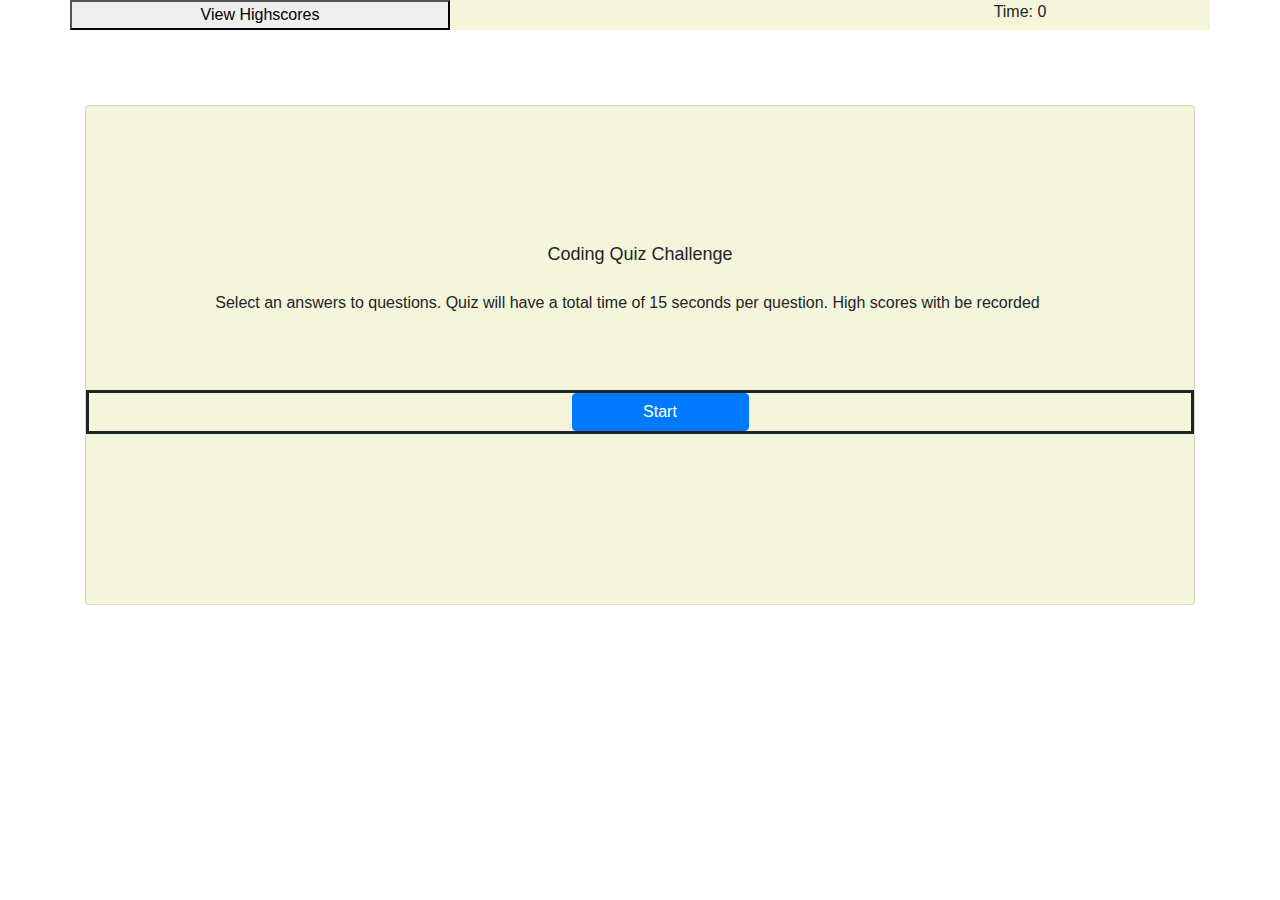
==== index.html @ 80893be7 "first commit some bugs" ====
<!DOCTYPE html>
<html lang="en">
  <head>
    <meta charset="UTF-8" />
    <meta name="viewport" content="width=device-width, initial-scale=1.0" />
    <meta http-equiv="X-UA-Compatible" content="ie=edge" />
    <title>Coding Quiz</title>

    <link rel="stylesheet" href="https://stackpath.bootstrapcdn.com/bootstrap/4.3.1/css/bootstrap.min.css" integrity="sha384-ggOyR0iXCbMQv3Xipma34MD+dH/1fQ784/j6cY/iJTQUOhcWr7x9JvoRxT2MZw1T" crossorigin="anonymous">
    <link rel="stylesheet" href="style.css" />
  </head>
  <body>
    <div class="container">
        <div class="row topofpage text-center">
          <button class="col-xs-12 col-md-4" href="highscores.html">
            View Highscores
          </button>
          <div class="col-xs-12 col-md-4">

          </div>
          <div class="col-xs-12 col-md-4" id= "timer">
            Time: 0 
          </div>
        </div>

        <div class= "padding"> </div>

        <div class="card text-center justify-content-center" id="mainbox">
            <div class="box-body">
                <h1 id="title">Coding Quiz Challenge</h1>
                <p class="textpadding" id="info">Select an answers to questions. Quiz will have a total time of 15 seconds per question. High scores with be recorded</p>
            </div>

            
          
            <div>
              <ul id="choices">
                <li><input class="btn btn-primary col-2" id="startbutton" type="submit" value="Start"></li>
              </ul>
            </div>

            <div>
              <P id ="grade"></P>
            </div>
  
        </div>
  </body>


  <script src="https://code.jquery.com/jquery-3.3.1.slim.min.js" integrity="sha384-q8i/X+965DzO0rT7abK41JStQIAqVgRVzpbzo5smXKp4YfRvH+8abtTE1Pi6jizo" crossorigin="anonymous"></script>
  <script src="https://cdnjs.cloudflare.com/ajax/libs/popper.js/1.14.7/umd/popper.min.js" integrity="sha384-UO2eT0CpHqdSJQ6hJty5KVphtPhzWj9WO1clHTMGa3JDZwrnQq4sF86dIHNDz0W1" crossorigin="anonymous"></script>
  <script src="https://stackpath.bootstrapcdn.com/bootstrap/4.3.1/js/bootstrap.min.js" integrity="sha384-JjSmVgyd0p3pXB1rRibZUAYoIIy6OrQ6VrjIEaFf/nJGzIxFDsf4x0xIM+B07jRM" crossorigin="anonymous"></script>

  <script src="script.js"></script>
</html>
---- style.css ----
.topofpage{
    background-color: beige;
}

.padding{
    margin:  25px 50px 75px 100px;
}

.textpadding{
    margin:  25px 50px 75px 25px;
}
.choicebuttons{
    margin-bottom: 25px;
}

#choice {
    

}


#mainbox{
    height: 500px;
    background-color: beige;
}

#title{
    font-size: large;
}

#answers{
    border-style: solid;
}

#choices{
    border-style: solid;
    list-style: none;
}

.choicebuttons{
    margin-bottom: 25px;
}
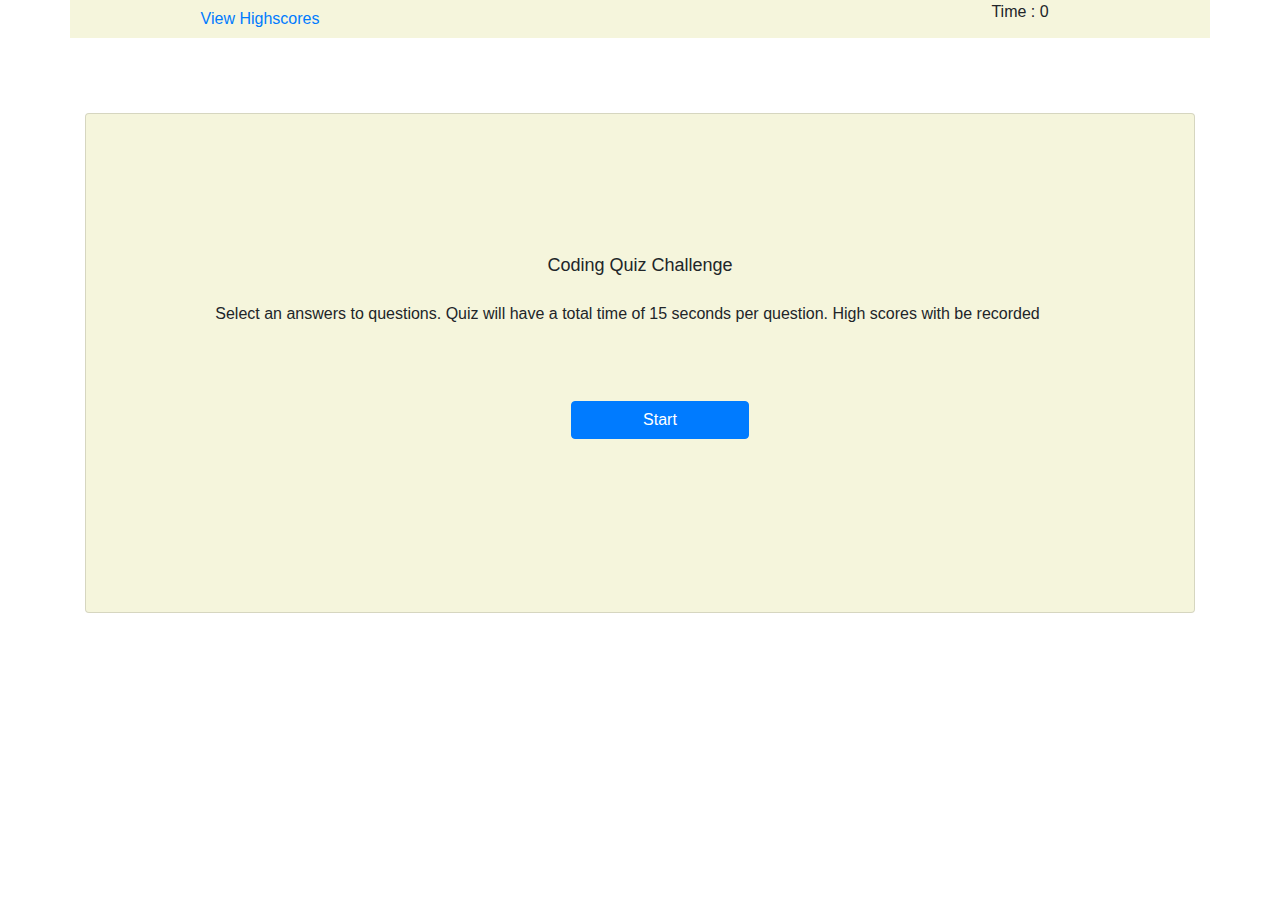
==== commit 95cc0e49: "not complete" ====
--- a/index.html
+++ b/index.html
@@ -6,20 +6,21 @@
     <meta http-equiv="X-UA-Compatible" content="ie=edge" />
     <title>Coding Quiz</title>
 
+
     <link rel="stylesheet" href="https://stackpath.bootstrapcdn.com/bootstrap/4.3.1/css/bootstrap.min.css" integrity="sha384-ggOyR0iXCbMQv3Xipma34MD+dH/1fQ784/j6cY/iJTQUOhcWr7x9JvoRxT2MZw1T" crossorigin="anonymous">
-    <link rel="stylesheet" href="style.css" />
+    <link rel="stylesheet" href="assets/css/style.css" />
   </head>
   <body>
     <div class="container">
-        <div class="row topofpage text-center">
-          <button class="col-xs-12 col-md-4" href="highscores.html">
-            View Highscores
-          </button>
+        <div class="row topofpage text-center nav">
+          <!-- col-xs-12 col-md-4 View Highscores -->
+          <button id="mylinkbtn" type="button" class="btn btn-link col-xs-12 col-md-4" >View Highscores</button>
+
           <div class="col-xs-12 col-md-4">
 
           </div>
           <div class="col-xs-12 col-md-4" id= "timer">
-            Time: 0 
+            Time : 0
           </div>
         </div>
 
@@ -30,11 +31,10 @@
                 <h1 id="title">Coding Quiz Challenge</h1>
                 <p class="textpadding" id="info">Select an answers to questions. Quiz will have a total time of 15 seconds per question. High scores with be recorded</p>
             </div>
-
             
           
             <div>
-              <ul id="choices">
+              <ul id="choices" class="">
                 <li><input class="btn btn-primary col-2" id="startbutton" type="submit" value="Start"></li>
               </ul>
             </div>
@@ -44,12 +44,12 @@
             </div>
   
         </div>
+
+  <script src="https://code.jquery.com/jquery-3.3.1.slim.min.js" integrity="sha384-q8i/X+965DzO0rT7abK41JStQIAqVgRVzpbzo5smXKp4YfRvH+8abtTE1Pi6jizo" crossorigin="anonymous"></script>
+  <script src="assets/js/quiz-script.js"></script>
+  <script src="https://cdnjs.cloudflare.com/ajax/libs/popper.js/1.14.7/umd/popper.min.js" integrity="sha384-UO2eT0CpHqdSJQ6hJty5KVphtPhzWj9WO1clHTMGa3JDZwrnQq4sF86dIHNDz0W1" crossorigin="anonymous"></script>
+  <script src="https://stackpath.bootstrapcdn.com/bootstrap/4.3.1/js/bootstrap.min.js" integrity="sha384-JjSmVgyd0p3pXB1rRibZUAYoIIy6OrQ6VrjIEaFf/nJGzIxFDsf4x0xIM+B07jRM" crossorigin="anonymous"></script>
   </body>
 
 
-  <script src="https://code.jquery.com/jquery-3.3.1.slim.min.js" integrity="sha384-q8i/X+965DzO0rT7abK41JStQIAqVgRVzpbzo5smXKp4YfRvH+8abtTE1Pi6jizo" crossorigin="anonymous"></script>
-  <script src="https://cdnjs.cloudflare.com/ajax/libs/popper.js/1.14.7/umd/popper.min.js" integrity="sha384-UO2eT0CpHqdSJQ6hJty5KVphtPhzWj9WO1clHTMGa3JDZwrnQq4sF86dIHNDz0W1" crossorigin="anonymous"></script>
-  <script src="https://stackpath.bootstrapcdn.com/bootstrap/4.3.1/js/bootstrap.min.js" integrity="sha384-JjSmVgyd0p3pXB1rRibZUAYoIIy6OrQ6VrjIEaFf/nJGzIxFDsf4x0xIM+B07jRM" crossorigin="anonymous"></script>
-
-  <script src="script.js"></script>
 </html>--- a/assets/css/style.css
+++ b/assets/css/style.css
@@ -0,0 +1,44 @@
+.topofpage{
+    background-color: beige;
+}
+
+.padding{
+    margin:  25px 50px 75px 100px;
+}
+
+.textpadding{
+    margin:  25px 50px 75px 25px;
+}
+.choicebuttons{
+    margin-bottom: 25px;
+}
+
+#choice {
+    justify-content: start;
+
+}
+
+#mylinkbtn{
+    src: url("highscores.html");
+}
+
+
+#mainbox{
+    height: 500px;
+    background-color: beige;
+}
+
+#title{
+    font-size: large;
+}
+
+#answers{
+}
+
+#choices{
+    list-style: none;
+}
+
+.choicebuttons{
+    margin-bottom: 25px;
+}